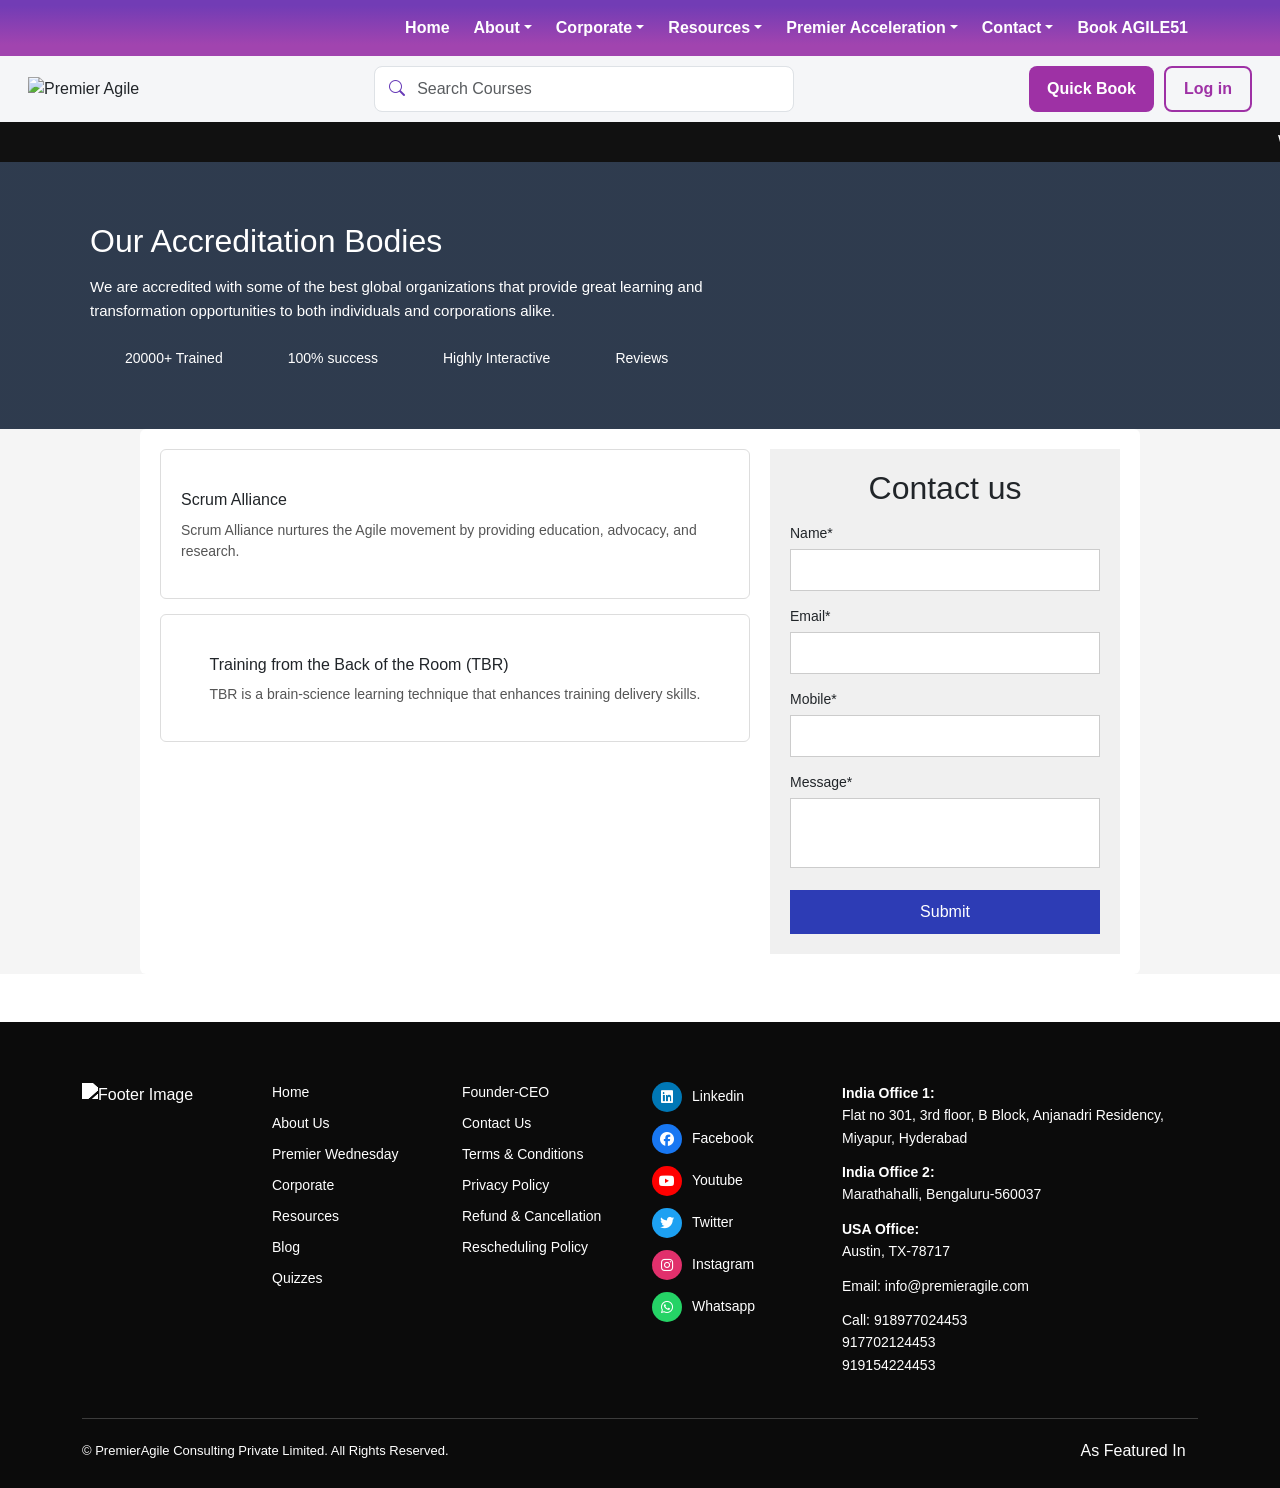
==== accredition.html @ 6f504e0a "Add files via upload" ====
<!DOCTYPE html>
<html lang="en">

<head>
<meta charset="UTF-8">
<meta name="viewport" content="width=device-width, initial-scale=1.0">
<title>Responsive Navbar</title>

<link href="https://cdn.jsdelivr.net/npm/bootstrap@5.3.2/dist/css/bootstrap.min.css" rel="stylesheet">
<link rel="stylesheet" href="https://cdn.jsdelivr.net/npm/bootstrap-icons@1.10.5/font/bootstrap-icons.css">
<link rel="stylesheet" href="https://cdnjs.cloudflare.com/ajax/libs/font-awesome/6.5.0/css/all.min.css">
<link rel="stylesheet" href="accredition.css">
</head>

<body>

<!-- TOP NAVBAR -->
<nav class="navbar navbar-expand-lg custom-navbar">
    <div class="container d-flex align-items-center justify-content-between">

        <a class="navbar-brand d-lg-none">
            <img src="https://ik.imagekit.io/PremierAgile/public/asset1/image/premieragile.png" class="mobile-logo" alt="Premier Agile">
        </a>

        <button class="navbar-toggler border-0 shadow-none d-lg-none ms-auto" type="button" data-bs-toggle="offcanvas" data-bs-target="#mobileMenu">
            <i class="bi bi-list text-white"></i>
        </button>

        <div class="collapse navbar-collapse d-none d-lg-flex justify-content-end">
            <ul class="navbar-nav align-items-center">
                <li class="nav-item"><a class="nav-link">Home</a></li>

                <li class="nav-item dropdown">
                    <a class="nav-link dropdown-toggle" data-bs-toggle="dropdown">About</a>
                    <ul class="dropdown-menu">
                        <li><a class="dropdown-item">Company</a></li>
                        <li><a class="dropdown-item"> Our Accreditation</a></li>
                    </ul>
                </li>

                <li class="nav-item dropdown">
                    <a class="nav-link dropdown-toggle" data-bs-toggle="dropdown">Corporate</a>
                    <ul class="dropdown-menu">
                        <li><a class="dropdown-item">CSM Corporates</a></li>
                        <li><a class="dropdown-item">CSPO Corporates</a></li>
                    </ul>
                </li>

                <li class="nav-item dropdown">
                    <a class="nav-link dropdown-toggle" data-bs-toggle="dropdown">Resources</a>
                    <ul class="dropdown-menu">
                        <li><a class="dropdown-item">Blogs</a></li>
                        <li><a class="dropdown-item">Continuous learning</a></li>
                    </ul>
                </li>

                <li class="nav-item dropdown">
                    <a class="nav-link dropdown-toggle" data-bs-toggle="dropdown">Premier Acceleration</a>
                    <ul class="dropdown-menu">
                        <li><a class="dropdown-item">About</a></li>
                        <li><a class="dropdown-item">Resume Sevises</a></li>
                    </ul>
                </li>

                <li class="nav-item dropdown">
                    <a class="nav-link dropdown-toggle" data-bs-toggle="dropdown">Contact</a>
                    <ul class="dropdown-menu">
                        <li><a class="dropdown-item">Contact Us</a></li>
                        <li><a class="dropdown-item">Refer & Earn</a></li>
                    </ul>
                </li>

                <li class="nav-item"><a class="nav-link">Book AGILE51</a></li>
            </ul>
        </div>
    </div>
</nav>

<!-- MOBILE MENU -->
<div class="offcanvas offcanvas-start d-lg-none" id="mobileMenu">
    <div class="offcanvas-header">
        <img src="https://ik.imagekit.io/PremierAgile/public/asset1/image/premieragile.png" class="mobile-logo" alt="Premier Agile">
        <button class="btn-close" data-bs-dismiss="offcanvas"></button>
    </div>

    <div class="offcanvas-body">
        <div class="accordion" id="menuAccordion">
            <button class="accordion-button collapsed">Home</button>

            <div class="accordion-item">
                <h2 class="accordion-header">
                    <button class="accordion-button collapsed" data-bs-toggle="collapse" data-bs-target="#aboutMenu">About</button>
                </h2>
                <div id="aboutMenu" class="accordion-collapse collapse" data-bs-parent="#menuAccordion">
                    <div class="accordion-body">
                        <a>Company</a>
                        <a>Our Accreditation</a>
                    </div>
                </div>
            </div>

            <div class="accordion-item">
                <h2 class="accordion-header">
                    <button class="accordion-button collapsed" data-bs-toggle="collapse" data-bs-target="#corpMenu">Corporate</button>
                </h2>
                <div id="corpMenu" class="accordion-collapse collapse" data-bs-parent="#menuAccordion">
                    <div class="accordion-body">
                        <a>CSM Corporates</a>
                        <a>CSPO Corporates</a>
                    </div>
                </div>
            </div>

            <div class="accordion-item">
                <h2 class="accordion-header">
                    <button class="accordion-button collapsed" data-bs-toggle="collapse" data-bs-target="#resMenu">Resources</button>
                </h2>
                <div id="resMenu" class="accordion-collapse collapse" data-bs-parent="#menuAccordion">
                    <div class="accordion-body">
                        <a>Blogs</a>
                        <a>Continuous learning</a>
                    </div>
                </div>
            </div>

            <div class="accordion-item">
                <h2 class="accordion-header">
                    <button class="accordion-button collapsed" data-bs-toggle="collapse" data-bs-target="#premMenu">Premier Acceleration</button>
                </h2>
                <div id="premMenu" class="accordion-collapse collapse" data-bs-parent="#menuAccordion">
                    <div class="accordion-body">
                        <a>About</a>
                        <a>Resume Services</a>
                    </div>
                </div>
            </div>

            <div class="accordion-item">
                <h2 class="accordion-header">
                    <button class="accordion-button collapsed" data-bs-toggle="collapse" data-bs-target="#contactMenu">Contact</button>
                </h2>
                <div id="contactMenu" class="accordion-collapse collapse" data-bs-parent="#menuAccordion">
                    <div class="accordion-body">
                        <a>Contact Us</a>
                        <a>Refer & Earn</a>
                    </div>
                </div>
            </div>

            <button class="accordion-button collapsed">Book AGILE51</button>
        </div>
    </div>
</div>

<!-- SECOND NAV -->
<section class="second-nav d-none d-lg-block">
    <div class="container-fluid second-nav-inner">
        <div class="logo-wrap">
            <img src="https://ik.imagekit.io/PremierAgile/public/asset1/image/premieragile.png" class="logo-img" alt="Premier Agile">
        </div>

        <div class="center-wrap">
            
            <div class="search-box">
                <i class="bi bi-search"></i>
                <input type="text" class="form-control" placeholder="Search Courses">
            </div>
        </div>

        <div class="right-wrap">
            <button class="btn quick-btn">Quick Book</button>
            <button class="btn login-btn">Log in</button>
        </div>
    </div>
</section>

<!-- SCROLL TEXT -->
<section class="third-section text-center text-white">
    <div class="move">
        <p id="scrollText">
            Welcome to PremierAgile! Get Plugged In | Grow with One of the Largest Agile & Scrum Communities | FEATURED IN FORBES MAGAZINE 2025 | Proud to Announce AGILE51 SUCCESS FACTORS | World-class guidance to transform yourself and your organization
        </p>
    </div>
</section>

<section class="banner">
    <div class="container banner-inner">
        <h1>Our Accreditation Bodies</h1>
        <p>
            We are accredited with some of the best global organizations that provide great learning and transformation opportunities to both individuals and corporations alike.
        </p>

        <div class="stats">
            <div class="stat">
                <img src="https://ik.imagekit.io/PremierAgile/public/asset/image/753651.svg" alt="">
                20000+ Trained
            </div>

            <div class="stat">
                <img src="https://ik.imagekit.io/PremierAgile/public/asset/image/knowledge.svg" alt="">
                100% success
            </div>

            <div class="stat">
                <img src="https://ik.imagekit.io/PremierAgile/public/asset/image/success.svg" alt="">
                Highly Interactive
            </div>

            <div class="stat">
                <img src="https://ik.imagekit.io/PremierAgile/public/asset/image/globe.svg" alt="">
                Reviews
            </div>
        </div>
    </div>
</section>

<section class="content-section">
    <div class="content-box">
        <div class="left">
            <div class="card">
                <img src="https://ik.imagekit.io/PremierAgile/public/uploads/Ouraccreditation/logo1648634066.png" alt="">
                <div>
                    <h3>Scrum Alliance</h3>
                    <p>Scrum Alliance nurtures the Agile movement by providing education, advocacy, and research.</p>
                </div>
            </div>

            <div class="card">
                <img src="https://ik.imagekit.io/PremierAgile/public/uploads/Ouraccreditation/logo1648633790.png" alt="">
                <div>
                    <h3>Training from the Back of the Room (TBR)</h3>
                    <p>TBR is a brain-science learning technique that enhances training delivery skills.</p>
                </div>
            </div>
        </div>

        <div class="right">
            <h2>Contact us</h2>

            <form id="form" novalidate>
                <div class="form-group">
                    <label>Name*</label>
                    <input type="text" id="name">
                    <div class="error">Enter full name (first & last)</div>
                </div>

                <div class="form-group">
                    <label>Email*</label>
                    <input type="email" id="email">
                    <div class="error">Enter valid email</div>
                </div>

                <div class="form-group">
                    <label>Mobile*</label>
                    <input type="tel" id="mobile">
                    <div class="error">Enter valid 10-digit number</div>
                </div>

                <div class="form-group">
                    <label>Message*</label>
                    <textarea id="message"></textarea>
                    <div class="error">Enter meaningful message</div>
                </div>

                <button type="submit">Submit</button>
            </form>
        </div>
    </div>
</section>

<footer class="footer-main mt-5">
    <div class="container">
        <div class="row gy-4">
            <div class="col-lg-2 col-md-4 col-12">
                <img src="https://ik.imagekit.io/PremierAgile/public/asset/image/logo.png" alt="Footer Image" style="filter: brightness(0) invert(1);" class="img-fluid">
            </div>

            <div class="col-lg-2 col-md-4 col-6">
                <ul class="footer-links">
                    <li>Home</li>
                    <li>About Us</li>
                    <li>Premier Wednesday</li>
                    <li>Corporate</li>
                    <li>Resources</li>
                    <li>Blog</li>
                    <li>Quizzes</li>
                </ul>
            </div>

            <div class="col-lg-2 col-md-4 col-6">
                <ul class="footer-links">
                    <li>Founder-CEO</li>
                    <li>Contact Us</li>
                    <li>Terms & Conditions</li>
                    <li>Privacy Policy</li>
                    <li>Refund & Cancellation</li>
                    <li>Rescheduling Policy</li>
                </ul>
            </div>

            <div class="col-lg-2 col-md-6 col-6">
                <ul class="footer-social">
                    <li><i class="fab fa-linkedin"></i> Linkedin</li>
                    <li><i class="fab fa-facebook"></i> Facebook</li>
                    <li><i class="fab fa-youtube"></i> Youtube</li>
                    <li><i class="fab fa-twitter"></i> Twitter</li>
                    <li><i class="fab fa-instagram"></i> Instagram</li>
                    <li><i class="fab fa-whatsapp"></i> Whatsapp</li>
                </ul>
            </div>

            <div class="col-lg-4 col-md-6 col-12">
                <div class="footer-address">
                    <p><strong>India Office 1:</strong><br>
                        Flat no 301, 3rd floor, B Block, Anjanadri Residency, Miyapur, Hyderabad</p>

                    <p><strong>India Office 2:</strong><br>
                        Marathahalli, Bengaluru-560037</p>

                    <p><strong>USA Office:</strong><br>
                        Austin, TX-78717</p>

                    <p>Email: info@premieragile.com</p>
                    <p>Call: 918977024453<br>917702124453<br>919154224453</p>
                </div>
            </div>
        </div>

        <div class="footer-bottom d-flex flex-column flex-md-row justify-content-between align-items-center">
            <p>© PremierAgile Consulting Private Limited. All Rights Reserved.</p>

            <div>
                <span class="me-2">As Featured In</span>
                <img src="https://premieragile.com/public/uploads/assetupload/assetupload01756716198.png" class="img-fluid bottom-logo" alt="">
            </div>
        </div>
    </div>
</footer>

<script src="https://cdn.jsdelivr.net/npm/bootstrap@5.3.2/dist/js/bootstrap.bundle.min.js"></script>

<script>
const text = document.getElementById("scrollText");
const container = document.querySelector(".move");

let pos = window.innerWidth;
let speed = 1;
let isPaused = false;

function loop() {
    if (!isPaused) {
        pos -= speed;

        if (pos < -text.offsetWidth) {
            pos = container.offsetWidth;
        }

        text.style.transform = `translateX(${pos}px)`;
    }

    requestAnimationFrame(loop);
}

container.addEventListener("mouseenter", () => isPaused = true);
container.addEventListener("mouseleave", () => isPaused = false);

window.addEventListener("load", loop);
window.addEventListener("resize", () => {
    pos = container.offsetWidth;
});

document.getElementById("form").addEventListener("submit", function(e) {
    e.preventDefault();
    let valid = true;

    const name = document.getElementById("name");
    const email = document.getElementById("email");
    const mobile = document.getElementById("mobile");
    const message = document.getElementById("message");

    const nameRegex = /^[A-Za-z]{2,}( [A-Za-z]{2,})+$/;
    const emailRegex = /^[^\s@]+@[^\s@]+\.[^\s@]{2,}$/;

    function showError(input) {
        input.nextElementSibling.style.display = "block";
        valid = false;
    }

    function hideError(input) {
        input.nextElementSibling.style.display = "none";
    }

    if (!nameRegex.test(name.value.trim())) {
        showError(name);
    } else {
        hideError(name);
    }

    if (!emailRegex.test(email.value.trim())) {
        showError(email);
    } else {
        hideError(email);
    }

    if (!/^\d{10}$/.test(mobile.value)) {
        showError(mobile);
    } else {
        hideError(mobile);
    }

    if (message.value.trim().length < 10) {
        showError(message);
    } else {
        hideError(message);
    }

    if (valid) {
        alert("Form submitted successfully!");
        this.reset();
    }
});
</script>

</body>
</html>
---- accredition.css ----
* {
    box-sizing: border-box;
}

body {
    margin: 0;
    font-family: Arial, sans-serif;
}

a {
    text-decoration: none !important;
    cursor: pointer;
}

/* TOP NAV */
.custom-navbar {
    background: linear-gradient(180deg, #723cb5 10%, #a144af 80%);
    padding: 8px 0;
}

.custom-navbar .container {
    padding-left: 10px !important;
    padding-right: 10px !important;
}

.nav-link {
    color: #fff !important;
    font-weight: 600;
    padding: 8px 12px !important;
}

.dropdown-menu {
    border: none;
    border-radius: 10px;
    box-shadow: 0 10px 25px rgba(0,0,0,0.15);
}

/* LOGO */
.logo-img,
.mobile-logo {
    height: 42px;
    max-width: 180px;
    object-fit: contain;
}

/* MOBILE MENU BUTTON FIX */
.navbar-toggler {
    margin-left: auto !important;
    margin-right: 0 !important;
    padding: 0;
    border: none;
    box-shadow: none !important;
    display: flex;
    align-items: center;
    justify-content: center;
}

.navbar-toggler i {
    font-size: 34px;
    color: #fff !important;
}

/* SECOND NAV */
.second-nav {
    background: #f5f6f8;
    padding: 10px 16px;
}

.second-nav-inner {
    display: flex;
    align-items: center;
    justify-content: space-between;
    gap: 20px;
}

.center-wrap {
    display: flex;
    align-items: center;
    gap: 12px;
    flex: 1;
    justify-content: center;
}

.course-btn {
    background: #673ab7;
    color: #fff;
    border-radius: 8px;
    height: 46px;
    padding: 0 18px;
    font-weight: 600;
    border: none;
}

.course-btn:hover {
    background: #5e35b1;
    color: #fff;
}

.search-box {
    position: relative;
  width: 500px;
    max-width: 420px;
}

.search-box input {
    height: 46px;
    padding-left: 42px;
    border-radius: 8px;
   
}

.search-box i {
    position: absolute;
    left: 15px;
    top: 50%;
    transform: translateY(-50%);
    color: #673ab7;
}

.right-wrap {
    display: flex;
    gap: 10px;
}

.quick-btn,
.login-btn {
    height: 46px;
    padding: 0 18px;
    border-radius: 8px;
    font-weight: 600;
    white-space: nowrap;
}

.quick-btn {
    background: #9E31A5;
    color: #fff;
    border: none;
}

.login-btn {
    border: 2px solid #9E31A5;
    color: #9E31A5;
    background: transparent;
}

.login-btn:hover {
    background: #9E31A5;
    color: #fff;
}

/* MOBILE OFFCANVAS */
.offcanvas {
    width: 290px;
}

.offcanvas-header {
    border-bottom: 1px solid #eee;
}

.accordion-button {
    box-shadow: none !important;
    background: transparent !important;
    font-weight: 600;
}

.accordion-button:not(.collapsed) {
    background: #f5f5f5 !important;
    color: #673ab7;
}

.accordion-item {
    border: none;
}

.accordion-body a {
    display: block;
    padding: 6px 0;
    color: #333 !important;
}

/* MARQUEE */
.third-section {
    background: #111;
    overflow: hidden;
}

.move {
    width: 100%;
    overflow: hidden;
    white-space: nowrap;
    padding: 8px 0;
}

#scrollText {
    display: inline-block;
    margin: 0;
    white-space: nowrap;
}

/* HERO */
.banner {
    background: linear-gradient(rgba(10,25,47,0.85), rgba(10,25,47,0.85)),
    url('https://images.unsplash.com/photo-1581092918056-0c4c3acd3789');
    background-size: cover;
    background-position: center;
    color: #fff;
    padding: 60px 0 120px;
}

.banner-inner {
    max-width: 1200px;
    margin: auto;
    padding: 0 50px;
}

.banner h1 {
    font-size: 32px;
    margin-bottom: 15px;
}

.banner p {
    max-width: 700px;
    font-size: 15px;
    line-height: 1.6;
}

/* STATS */
.stats {
    display: flex;
    flex-wrap: wrap;
    gap: 30px;
    margin-top: 25px;
}

.stat {
    display: flex;
    align-items: center;
    gap: 10px;
    font-size: 14px;
}

.stat img {
    width: 25px;
}

/* CONTENT SECTION */
.content-section {
    background: #f5f5f5;
}

.content-box {
    max-width: 1000px;
    margin: -80px auto 0;
    background: #fff;
    padding: 20px;
    display: flex;
    gap: 20px;
    flex-wrap: wrap;
    position: relative;
    z-index: 2;
    border-radius: 6px;
}

/* LEFT */
.left {
    flex: 1 1 60%;
}

.card {
    border: 1px solid #ddd;
    padding: 20px;
    margin-bottom: 15px;
    display: flex;
    align-items: center;
    gap: 20px;
}

.card img {
    width: 80px;
}

.card h3 {
    font-size: 16px;
    margin-bottom: 10px;
}

.card p {
    font-size: 14px;
    color: #555;
}

/* RIGHT FORM */
.right {
    flex: 1 1 35%;
    background: #f0f0f0;
    padding: 20px;
}

.right h2 {
    text-align: center;
    margin-bottom: 15px;
}

.form-group {
    margin-bottom: 15px;
}

.form-group label {
    font-size: 14px;
    display: block;
    margin-bottom: 5px;
}

.form-group input,
.form-group textarea {
    width: 100%;
    padding: 8px;
    border: 1px solid #ccc;
}

textarea {
    height: 70px;
    resize: none;
}

button {
    width: auto;
    padding: 10px;
    background: #2d3cb5;
    color: #fff;
    border: none;
    cursor: pointer;
}

form button {
    width: 100%;
}

.error {
    color: red;
    font-size: 12px;
    display: none;
}

/* FOOTER */
.footer-main {
    background: #0b0b0b;
    color: #fff;
    padding: 60px 0 25px;
}

.footer-logo {
    color: #fff;
    max-width: 150px;
}

.footer-links {
    list-style: none;
    padding: 0;
    margin: 0;
}

.footer-links li {
    margin-bottom: 10px;
    font-size: 14px;
    cursor: pointer;
    transition: 0.3s;
}

.footer-links li:hover {
    color: #b145b9;
}

.footer-social {
    list-style: none;
    padding: 0;
    margin: 0;
}

.footer-social li {
    display: flex;
    align-items: center;
    gap: 10px;
    margin-bottom: 12px;
    font-size: 14px;
    cursor: pointer;
    transition: 0.3s;
}

.footer-social li i {
    width: 30px;
    height: 30px;
    border-radius: 50%;
    display: flex;
    align-items: center;
    justify-content: center;
    color: #fff;
}

.footer-social li:nth-child(1) i { background: #0077b5; }
.footer-social li:nth-child(2) i { background: #1877f2; }
.footer-social li:nth-child(3) i { background: #ff0000; }
.footer-social li:nth-child(4) i { background: #1da1f2; }
.footer-social li:nth-child(5) i { background: #e1306c; }
.footer-social li:nth-child(6) i { background: #25d366; }

.footer-address p {
    font-size: 14px;
    margin-bottom: 12px;
    line-height: 1.6;
}

.footer-bottom {
    border-top: 1px solid rgba(255,255,255,0.2);
    margin-top: 30px;
    padding-top: 20px;
}

.footer-bottom p {
    font-size: 13px;
    margin: 0;
}

.bottom-logo {
    max-width: 180px;
}

/* DESKTOP HOVER */
@media (min-width: 992px) {
    .nav-item.dropdown:hover .dropdown-menu,
    .course-dropdown:hover .dropdown-menu {
        display: block;
        margin-top: 0;
    }

    .content-box {
        margin-top: -60px;
    }
}

/* TABLET */
@media(max-width:991px) {
    .custom-navbar {
        padding: 10px 0;
    }

    .custom-navbar .container {
        max-width: 100%;
        display: flex !important;
        align-items: center;
        justify-content: space-between;
        padding-left: 15px !important;
        padding-right: 15px !important;
    }

    .navbar-brand {
        margin: 0;
        padding: 0;
        display: flex;
        align-items: center;
    }

    .navbar-toggler {
        margin-left: auto !important;
        margin-right: 0 !important;
    }

    .navbar-toggler i {
        font-size: 34px;
    }

    .second-nav {
        display: none !important;
    }

    .mobile-logo {
        height: 38px;
        max-width: 170px;
    }

    .footer-main {
        padding: 40px 0 20px;
    }

    .footer-logo {
        margin-bottom: 20px;
    }
}

/* MOBILE */
@media(max-width:576px) {
    .custom-navbar .container {
        padding-left: 12px !important;
        padding-right: 12px !important;
    }

    .mobile-logo {
        height: 34px;
        max-width: 150px;
    }

    .navbar-toggler i {
        font-size: 30px;
    }

    .offcanvas {
        width: 85%;
    }

    .move {
        font-size: 13px;
    }

    .footer-links li,
    .footer-social li,
    .footer-address p {
        font-size: 13px;
    }

    .footer-bottom {
        text-align: center;
        flex-direction: column;
        gap: 10px;
    }

    .bottom-logo {
        max-width: 140px;
    }
}

@media(max-width:768px) {
    .banner {
        padding: 40px 20px 100px;
    }
}

@media(max-width:600px) {
    .banner h1 {
        font-size: 24px;
    }

    .stats {
        flex-direction: column;
        gap: 10px;
    }
}
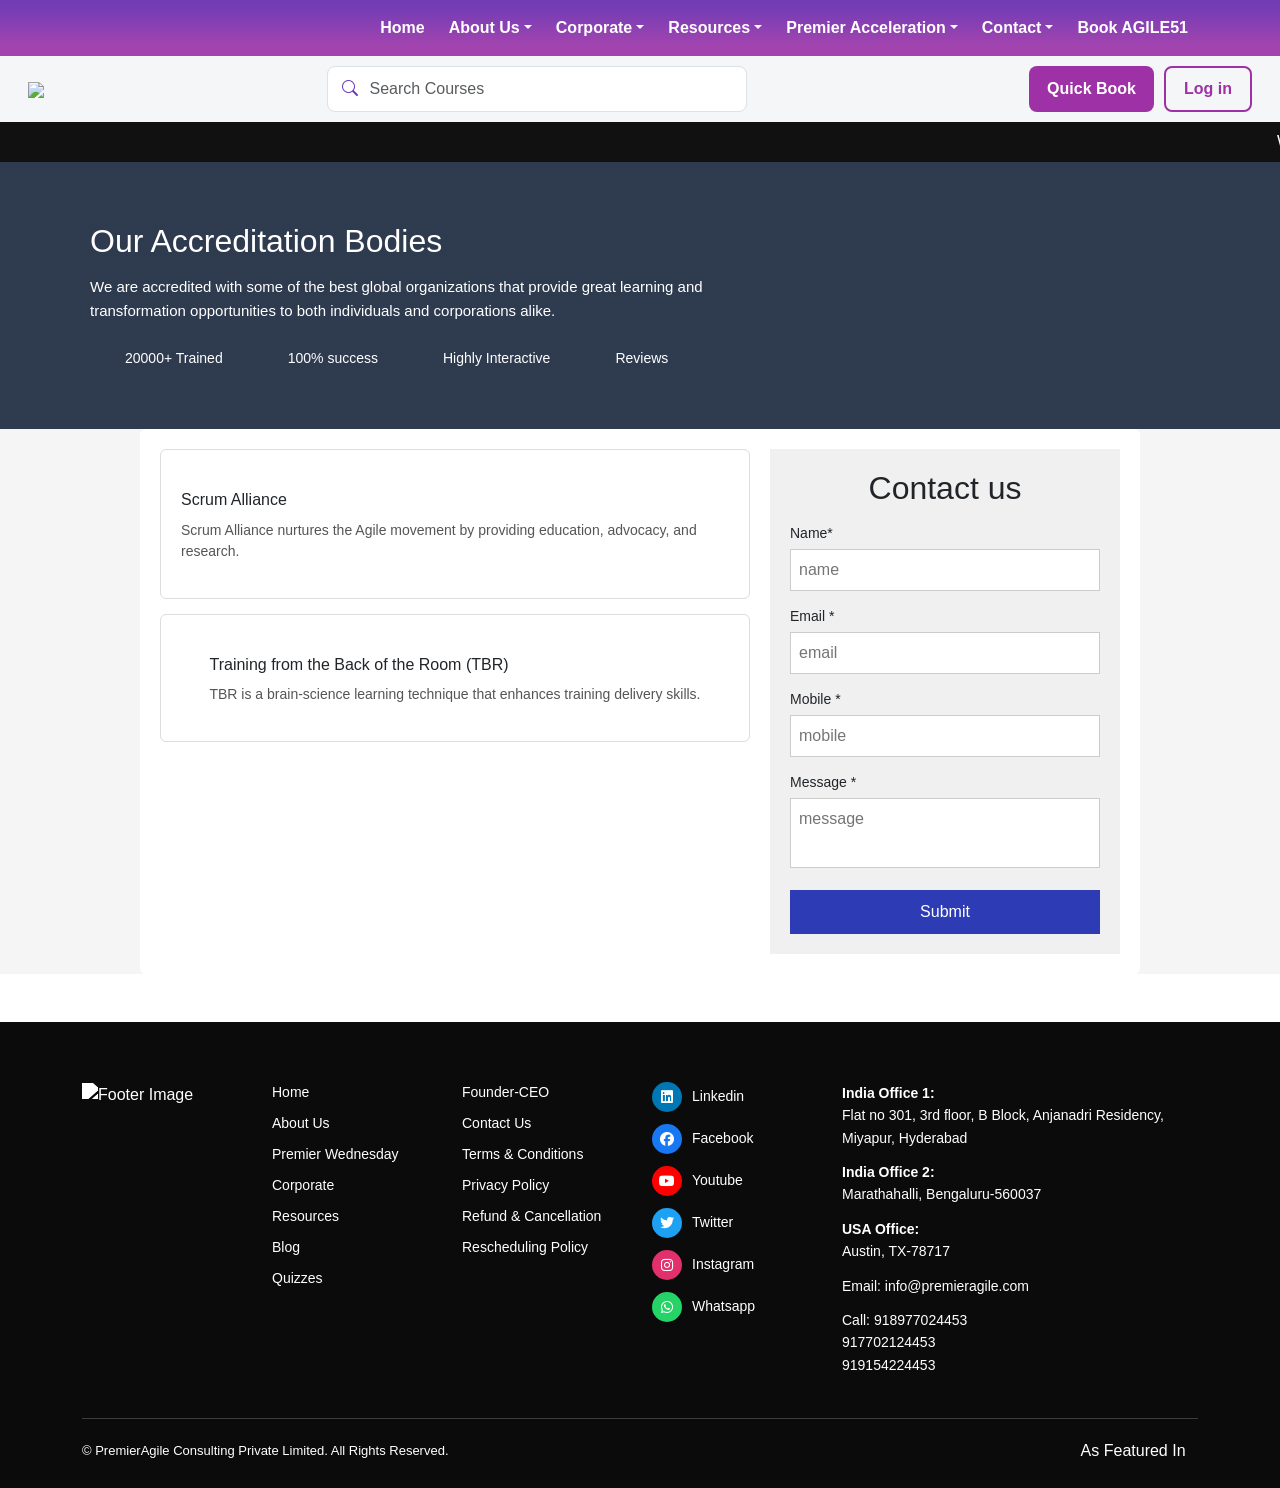
==== commit 85ccddf5: "Add files via upload" ====
--- a/accredition.html
+++ b/accredition.html
@@ -4,7 +4,7 @@
 <head>
 <meta charset="UTF-8">
 <meta name="viewport" content="width=device-width, initial-scale=1.0">
-<title>Responsive Navbar</title>
+<title>Premier Agile</title>
 
 <link href="https://cdn.jsdelivr.net/npm/bootstrap@5.3.2/dist/css/bootstrap.min.css" rel="stylesheet">
 <link rel="stylesheet" href="https://cdn.jsdelivr.net/npm/bootstrap-icons@1.10.5/font/bootstrap-icons.css">
@@ -14,140 +14,154 @@
 
 <body>
 
-<!-- TOP NAVBAR -->
-<nav class="navbar navbar-expand-lg custom-navbar">
+<!-- TOP NAVBAR --><nav class="navbar navbar-expand-lg custom-navbar">
     <div class="container d-flex align-items-center justify-content-between">
 
         <a class="navbar-brand d-lg-none">
-            <img src="https://ik.imagekit.io/PremierAgile/public/asset1/image/premieragile.png" class="mobile-logo" alt="Premier Agile">
+            <img src="https://ik.imagekit.io/PremierAgile/public/asset1/image/premieragile.png" class="mobile-logo">
         </a>
 
-        <button class="navbar-toggler border-0 shadow-none d-lg-none ms-auto" type="button" data-bs-toggle="offcanvas" data-bs-target="#mobileMenu">
+        <button class="navbar-toggler border-0 shadow-none d-lg-none ms-auto" data-bs-toggle="offcanvas" data-bs-target="#mobileMenu">
             <i class="bi bi-list text-white"></i>
         </button>
 
         <div class="collapse navbar-collapse d-none d-lg-flex justify-content-end">
             <ul class="navbar-nav align-items-center">
-                <li class="nav-item"><a class="nav-link">Home</a></li>
-
-                <li class="nav-item dropdown">
-                    <a class="nav-link dropdown-toggle" data-bs-toggle="dropdown">About</a>
-                    <ul class="dropdown-menu">
-                        <li><a class="dropdown-item">Company</a></li>
-                        <li><a class="dropdown-item"> Our Accreditation</a></li>
-                    </ul>
+
+                <li class="nav-item">
+<a class="nav-link" href="home.html">Home</a>                </li>
+<li class="nav-item dropdown">
+    <a class="nav-link dropdown-toggle" href="#" data-bs-toggle="dropdown">About Us</a>
+    <ul class="dropdown-menu">
+        <li><a class="dropdown-item" href="company.html">Company</a></li>
+        <li><a class="dropdown-item" href="accredition.html">Our Accreditation Bodies</a></li>
+    </ul>
+</li>
+
+<li class="nav-item dropdown">
+    <a class="nav-link dropdown-toggle" href="#" data-bs-toggle="dropdown">Corporate</a>
+    <ul class="dropdown-menu">
+        <li><a class="dropdown-item" href="CSM.html">CSM corporate</a></li>
+        <li><a class="dropdown-item" href="CSPO.html">CSPO corporate</a></li>
+    </ul>
+</li>
+
+<li class="nav-item dropdown">
+    <a class="nav-link dropdown-toggle" href="#" data-bs-toggle="dropdown">Resources</a>
+    <ul class="dropdown-menu">
+        <li><a class="dropdown-item" href="blogs.html">Blogs</a></li>
+        <li><a class="dropdown-item" href="continuous.html">Continuous Learning</a></li>
+    </ul>
+</li>
+
+<li class="nav-item dropdown">
+    <a class="nav-link dropdown-toggle" href="#" data-bs-toggle="dropdown">Premier Acceleration</a>
+    <ul class="dropdown-menu">
+        <li><a class="dropdown-item" href="about.html">about</a></li>
+        <li><a class="dropdown-item" href="resume.html">resume services</a></li>
+    </ul>
+</li>
+
+<li class="nav-item dropdown">
+    <a class="nav-link dropdown-toggle" href="#" data-bs-toggle="dropdown">Contact</a>
+    <ul class="dropdown-menu">
+        <li><a class="dropdown-item" href="contact.html">Contact Us</a></li>
+        <li><a class="dropdown-item" href="refer.html">Refer & Earn</a></li>
+    </ul>
+</li>
+
+                <li class="nav-item">
+                    <a class="nav-link" href="book.html">Book AGILE51</a>
                 </li>
 
-                <li class="nav-item dropdown">
-                    <a class="nav-link dropdown-toggle" data-bs-toggle="dropdown">Corporate</a>
-                    <ul class="dropdown-menu">
-                        <li><a class="dropdown-item">CSM Corporates</a></li>
-                        <li><a class="dropdown-item">CSPO Corporates</a></li>
-                    </ul>
-                </li>
-
-                <li class="nav-item dropdown">
-                    <a class="nav-link dropdown-toggle" data-bs-toggle="dropdown">Resources</a>
-                    <ul class="dropdown-menu">
-                        <li><a class="dropdown-item">Blogs</a></li>
-                        <li><a class="dropdown-item">Continuous learning</a></li>
-                    </ul>
-                </li>
-
-                <li class="nav-item dropdown">
-                    <a class="nav-link dropdown-toggle" data-bs-toggle="dropdown">Premier Acceleration</a>
-                    <ul class="dropdown-menu">
-                        <li><a class="dropdown-item">About</a></li>
-                        <li><a class="dropdown-item">Resume Sevises</a></li>
-                    </ul>
-                </li>
-
-                <li class="nav-item dropdown">
-                    <a class="nav-link dropdown-toggle" data-bs-toggle="dropdown">Contact</a>
-                    <ul class="dropdown-menu">
-                        <li><a class="dropdown-item">Contact Us</a></li>
-                        <li><a class="dropdown-item">Refer & Earn</a></li>
-                    </ul>
-                </li>
-
-                <li class="nav-item"><a class="nav-link">Book AGILE51</a></li>
             </ul>
         </div>
+
     </div>
 </nav>
 
 <!-- MOBILE MENU -->
 <div class="offcanvas offcanvas-start d-lg-none" id="mobileMenu">
     <div class="offcanvas-header">
-        <img src="https://ik.imagekit.io/PremierAgile/public/asset1/image/premieragile.png" class="mobile-logo" alt="Premier Agile">
+        <img src="https://ik.imagekit.io/PremierAgile/public/asset1/image/premieragile.png" class="mobile-logo">
         <button class="btn-close" data-bs-dismiss="offcanvas"></button>
     </div>
 
     <div class="offcanvas-body">
         <div class="accordion" id="menuAccordion">
-            <button class="accordion-button collapsed">Home</button>
-
+
+<a href="home.html" class="accordion-button collapsed">Home</a>
             <div class="accordion-item">
                 <h2 class="accordion-header">
-                    <button class="accordion-button collapsed" data-bs-toggle="collapse" data-bs-target="#aboutMenu">About</button>
+                    <button class="accordion-button collapsed" data-bs-toggle="collapse" data-bs-target="#aboutMenu">
+                        About
+                    </button>
                 </h2>
                 <div id="aboutMenu" class="accordion-collapse collapse" data-bs-parent="#menuAccordion">
                     <div class="accordion-body">
-                        <a>Company</a>
-                        <a>Our Accreditation</a>
-                    </div>
+    <a href="company.html" class="d-block mb-2">Company</a>
+    <a href="accredition.html" class="d-block">Our Accreditation Bodies</a>
+</div>
                 </div>
             </div>
 
             <div class="accordion-item">
                 <h2 class="accordion-header">
-                    <button class="accordion-button collapsed" data-bs-toggle="collapse" data-bs-target="#corpMenu">Corporate</button>
+                    <button class="accordion-button collapsed" data-bs-toggle="collapse" data-bs-target="#corpMenu">
+                        Corporate
+                    </button>
                 </h2>
                 <div id="corpMenu" class="accordion-collapse collapse" data-bs-parent="#menuAccordion">
                     <div class="accordion-body">
-                        <a>CSM Corporates</a>
-                        <a>CSPO Corporates</a>
-                    </div>
+    <a href="company.html" class="d-block mb-2">Company</a>
+    <a href="accredition.html" class="d-block">Our Accreditation Bodies</a>
+</div>
                 </div>
             </div>
 
             <div class="accordion-item">
                 <h2 class="accordion-header">
-                    <button class="accordion-button collapsed" data-bs-toggle="collapse" data-bs-target="#resMenu">Resources</button>
+                    <button class="accordion-button collapsed" data-bs-toggle="collapse" data-bs-target="#resMenu">
+                        Resources
+                    </button>
                 </h2>
                 <div id="resMenu" class="accordion-collapse collapse" data-bs-parent="#menuAccordion">
-                    <div class="accordion-body">
-                        <a>Blogs</a>
-                        <a>Continuous learning</a>
-                    </div>
+<div class="accordion-body">
+    <a href="blogs.html" class="d-block mb-2">Blogs</a>
+    <a href="continuous.html" class="d-block">Continuous Learning</a>
+</div>
                 </div>
             </div>
 
             <div class="accordion-item">
                 <h2 class="accordion-header">
-                    <button class="accordion-button collapsed" data-bs-toggle="collapse" data-bs-target="#premMenu">Premier Acceleration</button>
+                    <button class="accordion-button collapsed" data-bs-toggle="collapse" data-bs-target="#premMenu">
+                        Premier Acceleration
+                    </button>
                 </h2>
                 <div id="premMenu" class="accordion-collapse collapse" data-bs-parent="#menuAccordion">
                     <div class="accordion-body">
-                        <a>About</a>
-                        <a>Resume Services</a>
+                        <a href="about.html" class="d-block mb-2">about </a>
+                        <a href="resume.html" class="d-block">resume Services</a>
                     </div>
                 </div>
             </div>
 
             <div class="accordion-item">
                 <h2 class="accordion-header">
-                    <button class="accordion-button collapsed" data-bs-toggle="collapse" data-bs-target="#contactMenu">Contact</button>
+                    <button class="accordion-button collapsed" data-bs-toggle="collapse" data-bs-target="#contactMenu">
+                        Contact
+                    </button>
                 </h2>
                 <div id="contactMenu" class="accordion-collapse collapse" data-bs-parent="#menuAccordion">
                     <div class="accordion-body">
-                        <a>Contact Us</a>
-                        <a>Refer & Earn</a>
+                        <a href="contact.html" class="d-block mb-2">Contact Us</a>
+                        <a href="refer.html" class="d-block">Refer & Earn</a>
                     </div>
                 </div>
             </div>
 
-            <button class="accordion-button collapsed">Book AGILE51</button>
+<a href="book.html" class="accordion-button collapsed">Book AGILE51</a>
         </div>
     </div>
 </div>
@@ -155,22 +169,27 @@
 <!-- SECOND NAV -->
 <section class="second-nav d-none d-lg-block">
     <div class="container-fluid second-nav-inner">
+
         <div class="logo-wrap">
-            <img src="https://ik.imagekit.io/PremierAgile/public/asset1/image/premieragile.png" class="logo-img" alt="Premier Agile">
+          <a href="home.html" ><img src="https://ik.imagekit.io/PremierAgile/public/asset1/image/premieragile.png" class="logo-img"></a>
         </div>
 
         <div class="center-wrap">
-            
+
+
+
             <div class="search-box">
                 <i class="bi bi-search"></i>
                 <input type="text" class="form-control" placeholder="Search Courses">
             </div>
+
         </div>
 
         <div class="right-wrap">
             <button class="btn quick-btn">Quick Book</button>
             <button class="btn login-btn">Log in</button>
         </div>
+
     </div>
 </section>
 
@@ -239,27 +258,27 @@
 
             <form id="form" novalidate>
                 <div class="form-group">
-                    <label>Name*</label>
-                    <input type="text" id="name">
+                    <label>Name<span class="req">*</span></label>
+                    <input type="text" id="name" placeholder="name">
                     <div class="error">Enter full name (first & last)</div>
                 </div>
 
                 <div class="form-group">
-                    <label>Email*</label>
-                    <input type="email" id="email">
+                    <label>Email <span class="req">*</span></label>
+                    <input type="email" id="email" placeholder="email">
                     <div class="error">Enter valid email</div>
                 </div>
 
                 <div class="form-group">
-                    <label>Mobile*</label>
-                    <input type="tel" id="mobile">
+                    <label>Mobile <span class="req">*</span></label>
+                    <input type="tel" id="mobile" placeholder="mobile">
                     <div class="error">Enter valid 10-digit number</div>
                 </div>
 
                 <div class="form-group">
-                    <label>Message*</label>
-                    <textarea id="message"></textarea>
-                    <div class="error">Enter meaningful message</div>
+                    <label>Message <span class="req">*</span></label>
+                    <textarea id="message" placeholder="message"></textarea>
+                    <div class="error">message required</div>
                 </div>
 
                 <button type="submit">Submit</button>
@@ -337,6 +356,9 @@
     </div>
 </footer>
 
+<script src="https://cdn.jsdelivr.net/npm/sweetalert2@11"></script>
+
+
 <script src="https://cdn.jsdelivr.net/npm/bootstrap@5.3.2/dist/js/bootstrap.bundle.min.js"></script>
 
 <script>
@@ -415,9 +437,42 @@
     }
 
     if (valid) {
-        alert("Form submitted successfully!");
+        Swal.fire({
+  title: "sucess!!",
+  text: "Form submitted successfully!!",
+  icon: "success"
+});
         this.reset();
     }
+});
+// ===== INPUT RESTRICTIONS =====
+
+// NAME → only letters + space
+document.getElementById("name").addEventListener("input", function () {
+    this.value = this.value.replace(/[^A-Za-z ]/g, "");
+});
+
+// MOBILE → only numbers (max 10 digits)
+document.getElementById("mobile").addEventListener("input", function () {
+    this.value = this.value.replace(/\D/g, "").slice(0, 10);
+});
+
+// EMAIL → remove spaces only
+document.getElementById("email").addEventListener("input", function () {
+    this.value = this.value.replace(/\s/g, "");
+});
+
+
+// ===== LIVE ERROR REMOVE =====
+const inputs = ["name", "email", "mobile", "message"];
+
+inputs.forEach(id => {
+    const field = document.getElementById(id);
+
+    field.addEventListener("input", () => {
+        field.nextElementSibling.style.display = "none";
+        field.style.border = "1px solid #ccc";
+    });
 });
 </script>
 
